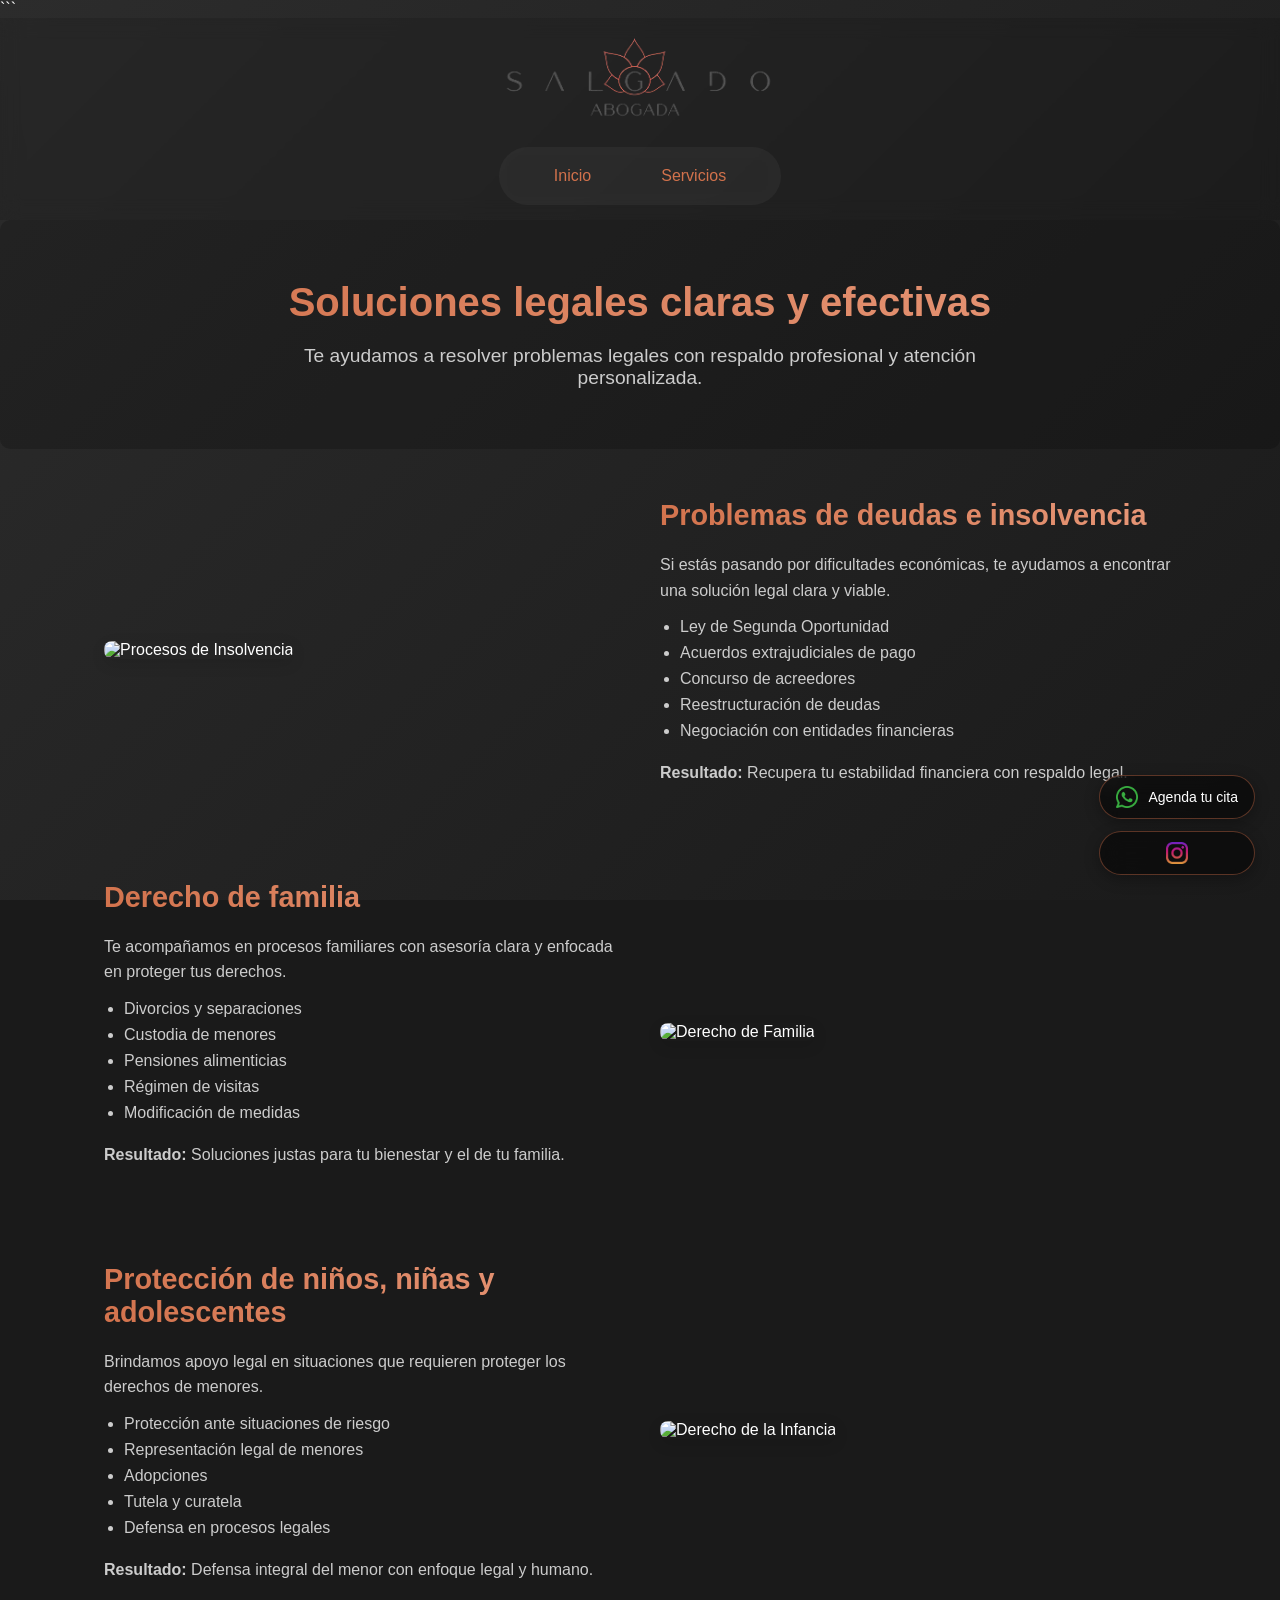
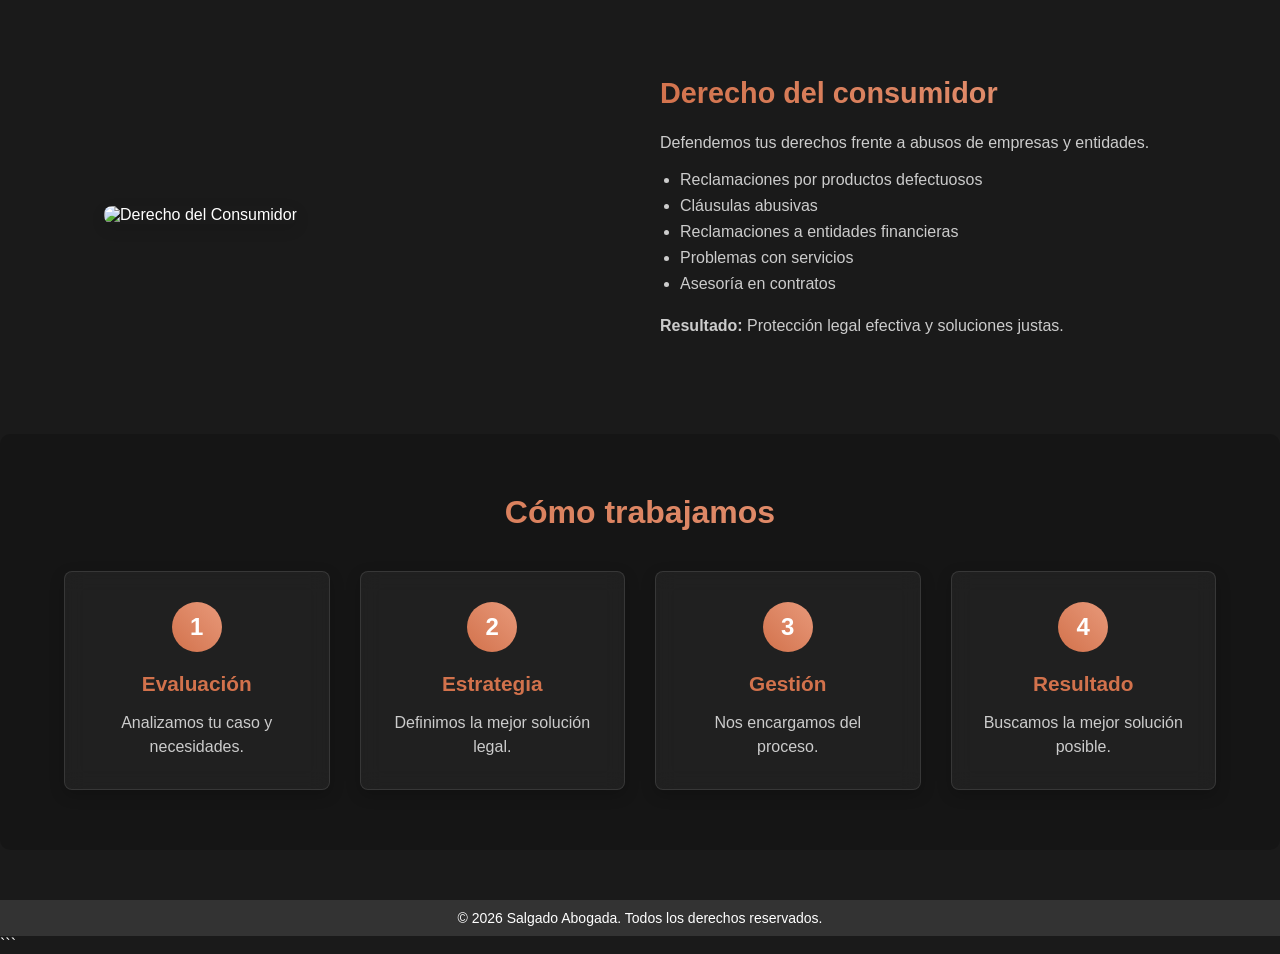
==== pages/servicios.html @ f961b540 "primer commit web abogada" ====
<!DOCTYPE html>

<html lang="es">
<head>
    <meta charset="UTF-8">
    <meta name="viewport" content="width=device-width, initial-scale=1.0">
    <title>Servicios - Salgado Abogada</title>

    <!-- SOLUCIÓN 2: Precargar CSS para evitar parpadeos -->
    <link rel="preload" href="../assets/css/style.css" as="style" />
    <link rel="stylesheet" href="../assets/css/style.css" />
    <link rel="icon" href="../assets/img/icon2.webp" type="image/webp">

    <!-- Script de respaldo para la carga suave si el JS principal tarda -->
    <script>
        window.addEventListener('load', function() { document.body.classList.add('loaded'); });
        setTimeout(function() { document.body.classList.add('loaded'); }, 1000); // Forzar a los 1s por si acaso
    </script>
</head>
<body>

```
<script src="../assets/js/script.js" defer></script>

<div class="bg-decoration">
    <div class="decoration-circle"></div>
    <div class="decoration-circle"></div>
    <div class="decoration-circle"></div>
</div>

<!-- HEADER -->
<header>
    <div class="logo">
        <picture>
            <source srcset="../assets/img/logo2.webp" type="image/webp">
            <img src="../assets/img/logo2.webp" alt="Logo Salgado Abogada" width="160" height="80">
        </picture>
    </div>
    <nav class="navegacion">
        <ul>
            <li><a href="../index.html">Inicio</a></li>
            <li><a href="servicios.html">Servicios</a></li>
        </ul>
    </nav>
</header>

<!-- HERO (más limpio) -->
<section class="servicios-hero">
    <div class="servicios-hero-content">
        <h1>Soluciones legales claras y efectivas</h1>
        <p>
            Te ayudamos a resolver problemas legales con respaldo profesional y atención personalizada.
        </p>
    </div>
</section>

<!-- SERVICIOS -->
<section class="servicios-container">

    <!-- INSOLVENCIA -->
    <div class="servicio-item">
        <div class="servicio-imagen">
            <img src="../assets/img/insolvencia.webp" alt="Procesos de Insolvencia" width="400" height="300">
        </div>
        <div class="servicio-info">
            <h2 style="color: #D2724C;">Problemas de deudas e insolvencia</h2>

            <p>
                Si estás pasando por dificultades económicas, te ayudamos a encontrar una solución legal clara y viable.
            </p>

            <ul>
                <li>Ley de Segunda Oportunidad</li>
                <li>Acuerdos extrajudiciales de pago</li>
                <li>Concurso de acreedores</li>
                <li>Reestructuración de deudas</li>
                <li>Negociación con entidades financieras</li>
            </ul>

            <p><strong>Resultado:</strong> Recupera tu estabilidad financiera con respaldo legal.</p>
        </div>
    </div>
    
    <!-- FAMILIA -->
    <div class="servicio-item reverse">
        <div class="servicio-imagen">
            <img src="../assets/img/derecho-familia.webp" alt="Derecho de Familia" width="400" height="300">
        </div>
        <div class="servicio-info">
            <h2>Derecho de familia</h2>

            <p>
                Te acompañamos en procesos familiares con asesoría clara y enfocada en proteger tus derechos.
            </p>

            <ul>
                <li>Divorcios y separaciones</li>
                <li>Custodia de menores</li>
                <li>Pensiones alimenticias</li>
                <li>Régimen de visitas</li>
                <li>Modificación de medidas</li>
            </ul>

            <p><strong>Resultado:</strong> Soluciones justas para tu bienestar y el de tu familia.</p>
        </div>
    </div>

    <!-- INFANCIA -->
    <div class="servicio-item reverse">
        <div class="servicio-imagen">
            <img src="../assets/img/derecho-infancia.webp" alt="Derecho de la Infancia" width="400" height="300">
        </div>
        <div class="servicio-info">
            <h2>Protección de niños, niñas y adolescentes</h2>

            <p>
                Brindamos apoyo legal en situaciones que requieren proteger los derechos de menores.
            </p>

            <ul>
                <li>Protección ante situaciones de riesgo</li>
                <li>Representación legal de menores</li>
                <li>Adopciones</li>
                <li>Tutela y curatela</li>
                <li>Defensa en procesos legales</li>
            </ul>

            <p><strong>Resultado:</strong> Defensa integral del menor con enfoque legal y humano.</p>
        </div>
    </div>

    <!-- CONSUMIDOR -->
    <div class="servicio-item">
        <div class="servicio-imagen">
            <img src="../assets/img/derecho-consumo.webp" alt="Derecho del Consumidor" width="400" height="300">
        </div>
        <div class="servicio-info">
            <h2>Derecho del consumidor</h2>

            <p>
                Defendemos tus derechos frente a abusos de empresas y entidades.
            </p>

            <ul>
                <li>Reclamaciones por productos defectuosos</li>
                <li>Cláusulas abusivas</li>
                <li>Reclamaciones a entidades financieras</li>
                <li>Problemas con servicios</li>
                <li>Asesoría en contratos</li>
            </ul>

            <p><strong>Resultado:</strong> Protección legal efectiva y soluciones justas.</p>
        </div>
    </div>
</section>

<!-- METODOLOGÍA (más clara y limpia) -->
<section class="metodologia">
    <div class="metodologia-content">
        <h2>Cómo trabajamos</h2>

        <div class="metodologia-pasos">
            <div class="paso">
                <div class="paso-numero">1</div>
                <h3>Evaluación</h3>
                <p>Analizamos tu caso y necesidades.</p>
            </div>
            <div class="paso">
                <div class="paso-numero">2</div>
                <h3>Estrategia</h3>
                <p>Definimos la mejor solución legal.</p>
            </div>
            <div class="paso">
                <div class="paso-numero">3</div>
                <h3>Gestión</h3>
                <p>Nos encargamos del proceso.</p>
            </div>
            <div class="paso">
                <div class="paso-numero">4</div>
                <h3>Resultado</h3>
                <p>Buscamos la mejor solución posible.</p>
            </div>
        </div>
    </div>
</section>

<!-- FOOTER -->
<footer>
    <div class="footer-bottom">
        <p>&copy; 2026 Salgado Abogada. Todos los derechos reservados.</p>
    </div>
</footer>

<!-- BOTONES -->
<div class="contenedor-botones-flotantes">

    <a href="https://api.whatsapp.com/send/?phone=573043578796&text=Hola%2C%20me%20gustar%C3%ADa%20agendar%20una%20asesor%C3%ADa." target="_blank" class="boton-flotante whatsapp">
        <img src="../assets/img/whatsapp.webp" alt="WhatsApp">
        <span class="texto-whatsapp">Agenda tu cita</span>
    </a>

    <a href="https://www.instagram.com/abogada_salgado" target="_blank" class="boton-flotante instagram">
        <img src="../assets/img/instagram.webp" alt="Instagram">
    </a>
</div>
```

</body>
</html>
---- assets/css/style.css ----
/**
 * =============================================================================
 * SalgadoAbogada Website - Main Stylesheet
 * =============================================================================
 * 
 * @file      style.css
 * @project   SalgadoAbogada Legal Website
 * @version   1.0
 * @author    [Author Name]
 * @created   [Date]
 * @modified  [Date]
 * 
 * DESCRIPTION:
 * Main stylesheet for SalgadoAbogada law firm website. Includes styles for
 * homepage, services page, and contact page with modern glassmorphism design,
 * animated counters, and responsive layouts.
 *
 * COLOR PALETTE:
 * Primary: #D2724C (Orange/Copper)
 * Secondary: #E8997A (Light Orange) 
 * Background: Linear gradient from #2c2c2c to #1a1a1a
 * Text: #ffffff (White), #cccccc (Light Gray)
 *
 * STRUCTURE:
 * 1. Base Styles & Reset
 * 2. Layout Components (Header, Footer)
 * 3. Homepage Styles
 * 4. Services Page Styles  
 * 5. Contact Page Styles
 * 6. Utilities & Animations
 * 7. Media Queries
 *
 * BROWSER SUPPORT: Modern browsers (Chrome 80+, Firefox 75+, Safari 13+)
 * =============================================================================
 */


/* =============================================================================
    1. BASE STYLES & RESET
============================================================================= */

/**
 * Global Reset
 * Removes default browser styles for consistent cross-browser rendering
 */
* {
    margin: 0;
    padding: 0;
    box-sizing: border-box;
}

/**
 * Body Base Styles
 * Sets up the main background gradient, typography, and prevents horizontal scroll
 */
html, body {
    background-color: #1a1a1a !important; /* SOLUCIÓN 1: Fondo oscuro obligatorio desde el inicio */
}

body {
    font-family: 'Arial', sans-serif;
    background: linear-gradient(135deg, #2c2c2c 0%, #1a1a1a 100%);
    background-attachment: fixed;
    color: #ffffff;
    overflow-x: hidden;
    min-height: 100vh;
    /* SOLUCIÓN 4: Transición suave */
    opacity: 0;
    transition: opacity 0.4s ease-in-out;
}

body.loaded {
    opacity: 1;
}


/* =============================================================================
    2. LAYOUT COMPONENTS
   ============================================================================= */

/**
 * Header Component
 * Fixed positioning with glassmorphism effect for modern appearance
 */
header {
    position: relative;
    z-index: 1000;
    background: rgba(0, 0, 0, 0.1);
    backdrop-filter: blur(10px);
    padding: 15px 0;
}

/**
 * Logo Container
 * Centered logo with enhanced brightness for dark theme visibility
 */
.logo {
    display: flex;
    justify-content: center;
    align-items: center;
    margin-bottom: 10px;
}

.logo img {
    width: auto;
    height: 100px;
    filter: brightness(1.2);
    mix-blend-mode: multiply;
}

/**
 * Navigation Component
 * Pill-shaped navigation with glassmorphism background and hover effects
 */
.navegacion ul {
    display: flex;
    justify-content: center;
    list-style: none;
    background: rgba(255, 255, 255, 0.05);
    backdrop-filter: blur(10px);
    border-radius: 50px;
    margin: 0 auto;
    width: fit-content;
    padding: 10px 20px;
}

.navegacion li {
    margin: 0 15px;
}

.navegacion a {
    color: #D2724C;
    text-decoration: none;
    padding: 10px 20px;
    display: block;
    border-radius: 25px;
    transition: all 0.3s ease;
    font-weight: 500;
}

.navegacion a:hover {
    background: rgba(210, 114, 76, 0.2);
    transform: translateY(-2px);
}

/**
 * Footer Component
 * Simple dark footer with consistent styling across all pages
 */
footer {
    background-color: #333;
    color: #fff;
    padding: 10px 20px;
    text-align: center;
    font-size: 14px;
}


/* =============================================================================
    3. HOMEPAGE STYLES
============================================================================= */

/**
 * Hero Section
 * Main landing area with background gradients and fade-in animation
 */
.hero-section {
    position: relative;
    min-height: 80vh;
    display: flex;
    align-items: center;
    justify-content: center;
    padding: 80px 50px;
    background:
    radial-gradient(circle at 20% 80%, rgba(210, 114, 76, 0.1) 0%, transparent 50%),
    radial-gradient(circle at 80% 20%, rgba(232, 153, 122, 0.1) 0%, transparent 50%);
}

.hero-content {
    position: relative;
    display: flex;
    align-items: center;
    max-width: 1200px;
    width: 100%;
    gap: 60px;
    animation: fadeIn 1.2s ease-in;
}

/**
 * Lawyer Image Container
 * Features decorative gradient background and hover effects
 */
.imagen-abogada {
    flex: 1;
    position: relative;
}

/* Decorative background element */
.imagen-abogada::before {
    content: '';
    position: absolute;
    top: -20px;
    left: -20px;
    right: 20px;
    bottom: 20px;
    background: linear-gradient(45deg, #D2724C, #E8997A);
    border-radius: 20px;
    opacity: 0.3;
    z-index: -1;
}

.imagen-abogada img {
    position: relative;
    width: 100%;
    height: auto;
    border-radius: 20px;
    box-shadow: 0 20px 40px rgba(0, 0, 0, 0.3);
    transition: transform 0.3s ease;
}

.imagen-abogada:hover img {
    transform: translateY(-5px);
}

/**
 * Lawyer Information Section
 * Contains main heading, specialties, and experience description
 */
.info-abogada {
    flex: 1;
    padding: 20px;
}

.info-abogada h1 {
    font-size: 3.5em;
    margin-bottom: 20px;
    background: linear-gradient(45deg, #D2724C, #E8997A);
    -webkit-background-clip: text;
    -webkit-text-fill-color: transparent;
    background-clip: text;
    line-height: 1.2;
}

.info-abogada p {
    font-size: 1.2em;
    line-height: 1.6;
    margin-bottom: 15px;
    color: #cccccc;
}

/**
 * Highlighted Text
 * Gradient text effect for legal specialties
 */
.highlight-text {
    display: inline-block;
    background: linear-gradient(45deg, #D2724C, #E8997A);
    -webkit-background-clip: text;
    -webkit-text-fill-color: transparent;
    background-clip: text;
    font-weight: bold;
}

/**
 * Featured Insolvency Section
 * Highlighted section for primary service offering with glassmorphism design
 */
.destacado-insolvencia {
    background-color: rgba(0, 0, 0, 0.2);
    padding: 60px 5%;
    margin: 50px 0;
    border-radius: 10px;
    border: 1px solid rgba(210, 114, 76, 0.3);
    box-shadow: 0 10px 30px rgba(0, 0, 0, 0.2);
}

.destacado-content {
    max-width: 1200px;
    margin: 0 auto;
    text-align: center;
}

.destacado-insolvencia h2 {
    font-size: 2.2rem;
    margin-bottom: 20px;
    color: #D2724C;
    text-shadow: 0 2px 4px rgba(0, 0, 0, 0.1);
}

.destacado-insolvencia > .destacado-content > p {
    font-size: 1.2rem;
    max-width: 800px;
    margin: 0 auto 30px;
    color: #cccccc;
}

/**
 * Service Items Grid
 * Three-column layout for insolvency services
 */
.destacado-items {
    display: flex;
    justify-content: space-between;
    flex-wrap: wrap;
    gap: 30px;
    margin-bottom: 40px;
}

.destacado-item {
    flex: 1;
    min-width: 250px;
    background-color: rgba(210, 114, 76, 0.1);
    backdrop-filter: blur(10px);
    padding: 25px;
    border-radius: 8px;
    box-shadow: 0 5px 15px rgba(0, 0, 0, 0.1);
    text-align: left;
    border: 1px solid rgba(210, 114, 76, 0.2);
    transition: all 0.3s ease;
}

.destacado-item:hover {
    transform: translateY(-5px);
    box-shadow: 0 8px 20px rgba(0, 0, 0, 0.15);
    background-color: rgba(210, 114, 76, 0.15);
}

.destacado-item h3 {
    font-size: 1.4rem;
    margin-bottom: 15px;
    color: #ffffff;
    background: linear-gradient(45deg, #D2724C, #E8997A);
    -webkit-background-clip: text;
    -webkit-text-fill-color: transparent;
    background-clip: text;
}

.destacado-item p {
    color: #cccccc;
    line-height: 1.5;
}

/**
 * Statistics Counter Section
 * Glassmorphism container with animated counters for business metrics
 */
.seccion-contadores {
    display: flex;
    justify-content: space-around;
    align-items: center;
    background: rgba(255, 255, 255, 0.05);
    backdrop-filter: blur(20px);
    border: 1px solid rgba(255, 255, 255, 0.1);
    border-radius: 20px;
    padding: 40px 20px;
    margin: 60px auto;
    max-width: 1000px;
    box-shadow: 0 20px 40px rgba(0, 0, 0, 0.2);
    position: relative;
}

/* Decorative gradient overlay */
.seccion-contadores::before {
    content: '';
    position: absolute;
    top: 0;
    left: 0;
    right: 0;
    bottom: 0;
    background: linear-gradient(45deg, rgba(210, 114, 76, 0.1), rgba(232, 153, 122, 0.1));
    border-radius: 20px;
    z-index: -1;
}

/**
 * Individual Counter Items
 * Animated statistics with gradient text and hover effects
 */
.item-contador {
    text-align: center;
    padding: 20px;
    border-radius: 15px;
    transition: transform 0.3s ease;
}

.item-contador:hover {
    transform: translateY(-5px);
    background: rgba(255, 255, 255, 0.05);
}

.item-contador h2 {
    font-size: 3em;
    margin-bottom: 10px;
    background: linear-gradient(45deg, #D2724C, #E8997A);
    -webkit-background-clip: text;
    -webkit-text-fill-color: transparent;
    background-clip: text;
    font-weight: bold;
}

.item-contador p {
    font-size: 1.1em;
    color: #cccccc;
    font-weight: 500;
}


/* =============================================================================
    4. SERVICES PAGE STYLES
   ============================================================================= */

/**
 * Services Hero Section
 * Introduction banner for services page with gradient text
 */
.servicios-hero {
    background: rgba(0, 0, 0, 0.2);
    padding: 60px 5%;
    text-align: center;
    margin-bottom: 50px;
    border-radius: 10px;
}

.servicios-hero h1 {
    font-size: 2.5rem;
    margin-bottom: 20px;
    color: #ffffff;
    background: linear-gradient(45deg, #D2724C, #E8997A);
    -webkit-background-clip: text;
    -webkit-text-fill-color: transparent;
    background-clip: text;
}

.servicios-hero p {
    font-size: 1.2rem;
    max-width: 800px;
    margin: 0 auto;
    color: #cccccc;
}

/**
 * Services Container
 * Main content area with alternating layout services
 */
.servicios-container {
    max-width: 1200px;
    margin: 0 auto;
    padding: 0 5%;
}

/**
 * Service Item Layout
 * Flexible two-column layout with image and text content
 */
.servicio-item {
    display: flex;
    margin-bottom: 80px;
    align-items: center;
    gap: 40px;
}

/* Reversed layout for alternating design */
.servicio-item.reverse {
    flex-direction: row-reverse;
}

.servicio-imagen {
    flex: 1;
}

.servicio-imagen img {
    width: 100%;
    height: auto;
    border-radius: 8px;
    box-shadow: 0 5px 15px rgba(0, 0, 0, 0.1);
}

/**
 * Service Information Content
 * Text content with gradient headings and structured lists
 */
.servicio-info {
    flex: 1;
}

.servicio-info h2 {
    font-size: 1.8rem;
    margin-bottom: 20px;
    color: #ffffff;
    background: linear-gradient(45deg, #D2724C, #E8997A);
    -webkit-background-clip: text;
    -webkit-text-fill-color: transparent;
    background-clip: text;
}

.servicio-info p {
    margin-bottom: 15px;
    line-height: 1.6;
    color: #cccccc;
}

.servicio-info ul {
    margin-bottom: 20px;
    padding-left: 20px;
}

.servicio-info li {
    margin-bottom: 8px;
    color: #cccccc;
}

/**
 * Methodology Section
 * Four-step process visualization with glassmorphism cards
 */
.metodologia {
    background-color: rgba(0, 0, 0, 0.2);
    padding: 60px 5%;
    margin: 50px 0;
    border-radius: 10px;
}

.metodologia-content {
    max-width: 1200px;
    margin: 0 auto;
}

.metodologia h2 {
    text-align: center;
    font-size: 2rem;
    margin-bottom: 40px;
    color: #ffffff;
    background: linear-gradient(45deg, #D2724C, #E8997A);
    -webkit-background-clip: text;
    -webkit-text-fill-color: transparent;
    background-clip: text;
}

/**
 * Methodology Steps Grid
 * Four-column responsive grid for process steps
 */
.metodologia-pasos {
    display: flex;
    justify-content: space-between;
    flex-wrap: wrap;
    gap: 30px;
}

/**
 * Individual Step Cards
 * Glassmorphism design with numbered circles and descriptive content
 */
.paso {
    flex: 1;
    min-width: 200px;
    background-color: rgba(255, 255, 255, 0.05);
    backdrop-filter: blur(10px);
    padding: 30px;
    border-radius: 8px;
    box-shadow: 0 5px 15px rgba(0, 0, 0, 0.2);
    text-align: center;
    border: 1px solid rgba(255, 255, 255, 0.1);
}

.paso-numero {
    width: 50px;
    height: 50px;
    background: linear-gradient(45deg, #D2724C, #E8997A);
    color: white;
    border-radius: 50%;
    display: flex;
    align-items: center;
    justify-content: center;
    font-size: 1.5rem;
    font-weight: bold;
    margin: 0 auto 20px;
}

.paso h3 {
    font-size: 1.3rem;
    margin-bottom: 15px;
    color: #D2724C;
}

.paso p {
    color: #cccccc;
    line-height: 1.5;
}

/**
 * Call-to-Action Section (Services)
 * Gradient background with prominent action button
 */
.cta-servicios {
    background: rgba(0, 0, 0, 0.3);
    backdrop-filter: blur(10px);
    border: 1px solid rgba(210, 114, 76, 0.3);
    color: #ffffff;
    padding: 60px 5%;
    text-align: center;
    margin: 50px 0;
    border-radius: 10px;
}

.cta-content {
    max-width: 800px;
    margin: 0 auto;
}

.cta-servicios h2 {
    font-size: 2rem;
    margin-bottom: 20px;
}

.cta-servicios p {
    font-size: 1.2rem;
    margin-bottom: 30px;
}

/**
 * CTA Button Component
 * White button with brand color text and hover effects
 */
.cta-button {
    display: inline-block;
    background-color: #ffffff;
    color: #D2724C;
    padding: 12px 30px;
    border-radius: 30px;
    font-weight: bold;
    text-decoration: none;
    transition: all 0.3s ease;
}

.cta-button:hover {
    background-color: #f8f8f8;
    transform: translateY(-3px);
    box-shadow: 0 5px 15px rgba(0, 0, 0, 0.1);
}


/* =============================================================================
    5. CONTACT PAGE STYLES
   ============================================================================= */

/**
 * Contact Container
 * Full-screen background image with overlay and centered content
 */
.contact-container {
    position: relative;
    background-image: url('../img/contacto.webp');
    background-size: cover;
    background-position: center;
    min-height: 100vh;
    display: flex;
    justify-content: center;
    align-items: center;
    color: white;
    text-align: center;
    padding: 2rem;
    overflow: hidden;
}

/**
 * Dark Overlay
 * Semi-transparent overlay for better text readability
 */
.contact-container .overlay {
    position: absolute;
    top: 0; 
    left: 0; 
    right: 0; 
    bottom: 0;
    background-color: rgba(0, 0, 0, 0.7);
    z-index: 0;
}

/**
 * Contact Content
 * Centered content area with contact methods and social links
 */
.contact-content {
    position: relative;
    z-index: 1;
    max-width: 600px;
    width: 100%;
    padding: 2rem;
    border-radius: 10px;
    animation: fadeIn 1.2s ease-in;
}

.contact-content h1 {
    font-size: 2.5rem;
    margin-bottom: 0.5rem;
    font-family: serif;
}

.sub {
    font-size: 1.2rem;
    margin-bottom: 2rem;
    letter-spacing: 2px;
    font-weight: 300;
}

/**
 * Primary Contact Button (WhatsApp)
 * Highlighted button for main contact method
 */
.contact-buttons .btn {
    display: block;
    margin: 1rem auto;
    padding: 0.8rem 1.5rem;
    border: 1px solid white;
    text-decoration: none;
    color: white;
    border-radius: 5px;
    transition: background 0.3s;
    font-weight: bold;
}

.contact-buttons .btn:hover {
    background-color: rgba(255, 255, 255, 0.2);
    border-color: #fff;
}

/**
 * Secondary Contact Options
 * Social media and location links with icons
 */
.icon-row {
    display: flex;
    justify-content: space-around;
    margin-top: 2rem;
    gap: 1rem;
    flex-wrap: wrap;
}

.icon-row a {
    display: flex;
    flex-direction: column;
    align-items: center;
    text-align: center;
    color: white;
    text-decoration: none;
    font-size: 14px;
    transition: transform 0.3s ease;
}

.icon-row img {
    width: 40px;
    height: 40px;
    margin-bottom: 5px;
    transition: transform 0.3s ease;
}

.icon-row img:hover {
    transform: scale(1.1);
    filter: brightness(1.3);
}


/* =============================================================================
    6. UTILITIES & ANIMATIONS
   ============================================================================= */

/**
 * Background Decorative Elements
 * Floating animated circles for visual enhancement
 */
.bg-decoration {
    position: fixed;
    top: 0;
    left: 0;
    width: 100%;
    height: 100%;
    pointer-events: none;
    z-index: -1;
    opacity: 0.1;
}

.decoration-circle {
    position: absolute;
    border-radius: 50%;
    background: linear-gradient(45deg, #D2724C, #E8997A);
    animation: float 6s ease-in-out infinite;
}

/* Positioned circles with different sizes and delays */
.decoration-circle:nth-child(1) {
    width: 200px;
    height: 200px;
    top: 10%;
    right: 10%;
    animation-delay: 0s;
}

.decoration-circle:nth-child(2) {
    width: 150px;
    height: 150px;
    bottom: 20%;
    left: 5%;
    animation-delay: 2s;
}

.decoration-circle:nth-child(3) {
    width: 100px;
    height: 100px;
    top: 50%;
    right: 30%;
    animation-delay: 4s;
}

/**
 * Keyframe Animations
 */

/* Fade-in animation for page load */
@keyframes fadeIn {
    from {
        opacity: 0;
        transform: translateY(20px);
    }
    to {
        opacity: 1;
        transform: translateY(0);
    }
}

/* Floating animation for decorative elements */
@keyframes float {
    0%, 100% { 
        transform: translateY(0px) rotate(0deg); 
    }
    50% { 
        transform: translateY(-20px) rotate(180deg); 
    }
}

/**
 * Counter Animation Utility
 * Smooth transitions for animated counters
 */
.counter {
    transition: transform 0.3s ease, color 0.3s ease;
}

/**
 * Botones Flotantes - Diseño Minimalista y Profesional
 * Combina glassmorphism con los tonos cobre de la marca
 */
.contenedor-botones-flotantes {
    position: fixed;
    bottom: 25px;
    right: 25px;
    display: flex;
    flex-direction: column;
    gap: 12px;
    z-index: 2000;
}

.boton-flotante {
    display: flex;
    align-items: center;
    justify-content: center;
    gap: 10px;
    background: rgba(0, 0, 0, 0.5);
    backdrop-filter: blur(10px);
    border: 1px solid rgba(210, 114, 76, 0.4);
    padding: 10px 16px;
    border-radius: 50px;
    text-decoration: none;
    transition: all 0.3s ease;
    box-shadow: 0 4px 15px rgba(0, 0, 0, 0.3);
}

.boton-flotante img {
    width: 22px;
    height: 22px;
    display: block;
}

.boton-flotante .texto-whatsapp {
    color: #ffffff;
    font-size: 14px;
    font-weight: 500;
    white-space: nowrap;
}

.boton-flotante:hover {
    background: rgba(210, 114, 76, 0.2);
    border-color: #D2724C;
    transform: translateY(-3px);
    box-shadow: 0 6px 20px rgba(210, 114, 76, 0.3);
}

/* Ajustes para móvil */
@media (max-width: 480px) {
    .contenedor-botones-flotantes {
        bottom: 20px;
        right: 20px;
        gap: 10px;
    }

    .boton-flotante {
        padding: 10px;
    }

    .boton-flotante .texto-whatsapp {
        display: none; /* Simplificar en móvil */
    }
}
/* =============================================================================
7. MEDIA QUERIES - RESPONSIVE DESIGN MEJORADO
============================================================================= */

/* Móviles pequeños (hasta 360px) */
@media (max-width: 360px) {
    .header-container {
        padding: 0 10px;
    }
    
    .logo img {
        height: 60px;
    }
    
    .navegacion ul {
        flex-direction: column;
        align-items: center;
        border-radius: 15px;
        padding: 5px 10px;
    }
    
    .navegacion li {
        margin: 3px 0;
        width: 100%;
        text-align: center;
    }
    
    .navegacion a {
        padding: 6px 12px;
        font-size: 13px;
    }
    
    .hero-section {
        padding: 30px 15px;
        min-height: 70vh;
    }
    
    .info-abogada h1 {
        font-size: 1.8em;
    }
    
    .info-abogada p {
        font-size: 1em;
    }
    
    .destacado-item {
        padding: 15px;
    }
    
    .destacado-item h3 {
        font-size: 1.1rem;
    }
    
    .item-contador h2 {
        font-size: 2em;
    }
    
    .seccion-contadores {
        padding: 20px 10px;
        margin: 30px auto;
    }
}

/* Móviles (361px a 480px) */
@media (min-width: 361px) and (max-width: 480px) {
    .header-container {
        padding: 0 15px;
    }
    
    .logo img {
        height: 70px;
    }
    
    .navegacion ul {
        padding: 8px 12px;
    }
    
    .navegacion a {
        padding: 8px 14px;
        font-size: 13px;
    }
    
    .hero-section {
        padding: 35px 15px;
    }
    
    .info-abogada h1 {
        font-size: 2em;
    }
    
    .info-abogada p {
        font-size: 1.05em;
    }
    
    .destacado-item {
        padding: 18px;
    }
    
    .item-contador h2 {
        font-size: 2.2em;
    }
}

/* Móviles grandes y tablets pequeñas (481px a 768px) */
@media (min-width: 481px) and (max-width: 768px) {
    .header-container {
        flex-direction: row;
        justify-content: space-between;
    }
    
    .logo {
        margin-bottom: 0;
    }
    
    .navegacion {
        width: auto;
    }
    
    .hero-content {
        flex-direction: row;
        text-align: left;
        gap: 30px;
    }
    
    .info-abogada {
        text-align: left;
        padding: 0 15px;
    }
    
    .destacado-items {
        flex-direction: row;
        flex-wrap: wrap;
    }
    
    .destacado-item {
        flex: 1 0 calc(50% - 20px);
        min-width: 200px;
    }
    
    .seccion-contadores {
        flex-direction: row;
        flex-wrap: wrap;
        justify-content: space-around;
    }
    
    .item-contador {
        width: calc(50% - 20px);
        margin-bottom: 20px;
    }
}

/* Tablets (769px a 1024px) */
@media (min-width: 769px) and (max-width: 1024px) {
    .header-container {
        padding: 0 30px;
    }
    
    .hero-section {
        padding: 60px 30px;
    }
    
    .info-abogada h1 {
        font-size: 2.8em;
    }
    
    .destacado-item {
        flex: 1 0 calc(33.333% - 20px);
    }
    
    .item-contador {
        width: calc(25% - 20px);
        margin-bottom: 0;
    }
    
    .item-contador h2 {
        font-size: 2.8em;
    }
}

/* Laptops (1025px a 1366px) */
@media (min-width: 1025px) and (max-width: 1366px) {
    .header-container {
        padding: 0 40px;
    }
    
    .hero-section {
        padding: 70px 40px;
    }
    
    .info-abogada h1 {
        font-size: 3.2em;
    }
    
    .imagen-abogada::before {
        top: -20px;
        left: -20px;
        right: 20px;
        bottom: 20px;
    }
}

/* Desktops (1367px a 1600px) */
@media (min-width: 1367px) and (max-width: 1600px) {
    .header-container {
        padding: 0 50px;
    }
    
    .hero-section {
        padding: 80px 50px;
    }
    
    .info-abogada h1 {
        font-size: 3.5em;
    }
}

/* Monitores grandes (más de 1600px) */
@media (min-width: 1601px) {
    .header-container {
        padding: 0 60px;
    }
    
    .hero-section {
        padding: 100px 60px;
    }
    
    .info-abogada h1 {
        font-size: 4em;
    }
}

/* Modo landscape en móviles */
@media (max-height: 500px) and (orientation: landscape) {
    .hero-section {
        min-height: 100vh;
        padding: 40px 20px;
    }
    
    .hero-content {
        flex-direction: row;
        gap: 30px;
    }
    
    .imagen-abogada {
        max-width: 250px;
    }
}

/* Efectos táctiles para dispositivos sin hover */
@media (hover: none) {
    .destacado-item:active,
    .item-contador:active,
    .navegacion a:active {
        transform: scale(0.98);
    }
}

/* Prevención de zoom en inputs en iOS */
@media screen and (max-width: 768px) {
    input, select, textarea {
        font-size: 16px !important;
    }
}

/* Impresión */
@media print {
    * {
        background: transparent !important;
        color: black !important;
        box-shadow: none !important;
        text-shadow: none !important;
    }
    
    .navegacion, .destacado-item:hover, .item-contador:hover {
        transform: none !important;
    }
    
    .imagen-abogada::before {
        display: none;
    }
}
---- assets/css/style.css ----
/**
 * =============================================================================
 * SalgadoAbogada Website - Main Stylesheet
 * =============================================================================
 * 
 * @file      style.css
 * @project   SalgadoAbogada Legal Website
 * @version   1.0
 * @author    [Author Name]
 * @created   [Date]
 * @modified  [Date]
 * 
 * DESCRIPTION:
 * Main stylesheet for SalgadoAbogada law firm website. Includes styles for
 * homepage, services page, and contact page with modern glassmorphism design,
 * animated counters, and responsive layouts.
 *
 * COLOR PALETTE:
 * Primary: #D2724C (Orange/Copper)
 * Secondary: #E8997A (Light Orange) 
 * Background: Linear gradient from #2c2c2c to #1a1a1a
 * Text: #ffffff (White), #cccccc (Light Gray)
 *
 * STRUCTURE:
 * 1. Base Styles & Reset
 * 2. Layout Components (Header, Footer)
 * 3. Homepage Styles
 * 4. Services Page Styles  
 * 5. Contact Page Styles
 * 6. Utilities & Animations
 * 7. Media Queries
 *
 * BROWSER SUPPORT: Modern browsers (Chrome 80+, Firefox 75+, Safari 13+)
 * =============================================================================
 */


/* =============================================================================
    1. BASE STYLES & RESET
============================================================================= */

/**
 * Global Reset
 * Removes default browser styles for consistent cross-browser rendering
 */
* {
    margin: 0;
    padding: 0;
    box-sizing: border-box;
}

/**
 * Body Base Styles
 * Sets up the main background gradient, typography, and prevents horizontal scroll
 */
html, body {
    background-color: #1a1a1a !important; /* SOLUCIÓN 1: Fondo oscuro obligatorio desde el inicio */
}

body {
    font-family: 'Arial', sans-serif;
    background: linear-gradient(135deg, #2c2c2c 0%, #1a1a1a 100%);
    background-attachment: fixed;
    color: #ffffff;
    overflow-x: hidden;
    min-height: 100vh;
    /* SOLUCIÓN 4: Transición suave */
    opacity: 0;
    transition: opacity 0.4s ease-in-out;
}

body.loaded {
    opacity: 1;
}


/* =============================================================================
    2. LAYOUT COMPONENTS
   ============================================================================= */

/**
 * Header Component
 * Fixed positioning with glassmorphism effect for modern appearance
 */
header {
    position: relative;
    z-index: 1000;
    background: rgba(0, 0, 0, 0.1);
    backdrop-filter: blur(10px);
    padding: 15px 0;
}

/**
 * Logo Container
 * Centered logo with enhanced brightness for dark theme visibility
 */
.logo {
    display: flex;
    justify-content: center;
    align-items: center;
    margin-bottom: 10px;
}

.logo img {
    width: auto;
    height: 100px;
    filter: brightness(1.2);
    mix-blend-mode: multiply;
}

/**
 * Navigation Component
 * Pill-shaped navigation with glassmorphism background and hover effects
 */
.navegacion ul {
    display: flex;
    justify-content: center;
    list-style: none;
    background: rgba(255, 255, 255, 0.05);
    backdrop-filter: blur(10px);
    border-radius: 50px;
    margin: 0 auto;
    width: fit-content;
    padding: 10px 20px;
}

.navegacion li {
    margin: 0 15px;
}

.navegacion a {
    color: #D2724C;
    text-decoration: none;
    padding: 10px 20px;
    display: block;
    border-radius: 25px;
    transition: all 0.3s ease;
    font-weight: 500;
}

.navegacion a:hover {
    background: rgba(210, 114, 76, 0.2);
    transform: translateY(-2px);
}

/**
 * Footer Component
 * Simple dark footer with consistent styling across all pages
 */
footer {
    background-color: #333;
    color: #fff;
    padding: 10px 20px;
    text-align: center;
    font-size: 14px;
}


/* =============================================================================
    3. HOMEPAGE STYLES
============================================================================= */

/**
 * Hero Section
 * Main landing area with background gradients and fade-in animation
 */
.hero-section {
    position: relative;
    min-height: 80vh;
    display: flex;
    align-items: center;
    justify-content: center;
    padding: 80px 50px;
    background:
    radial-gradient(circle at 20% 80%, rgba(210, 114, 76, 0.1) 0%, transparent 50%),
    radial-gradient(circle at 80% 20%, rgba(232, 153, 122, 0.1) 0%, transparent 50%);
}

.hero-content {
    position: relative;
    display: flex;
    align-items: center;
    max-width: 1200px;
    width: 100%;
    gap: 60px;
    animation: fadeIn 1.2s ease-in;
}

/**
 * Lawyer Image Container
 * Features decorative gradient background and hover effects
 */
.imagen-abogada {
    flex: 1;
    position: relative;
}

/* Decorative background element */
.imagen-abogada::before {
    content: '';
    position: absolute;
    top: -20px;
    left: -20px;
    right: 20px;
    bottom: 20px;
    background: linear-gradient(45deg, #D2724C, #E8997A);
    border-radius: 20px;
    opacity: 0.3;
    z-index: -1;
}

.imagen-abogada img {
    position: relative;
    width: 100%;
    height: auto;
    border-radius: 20px;
    box-shadow: 0 20px 40px rgba(0, 0, 0, 0.3);
    transition: transform 0.3s ease;
}

.imagen-abogada:hover img {
    transform: translateY(-5px);
}

/**
 * Lawyer Information Section
 * Contains main heading, specialties, and experience description
 */
.info-abogada {
    flex: 1;
    padding: 20px;
}

.info-abogada h1 {
    font-size: 3.5em;
    margin-bottom: 20px;
    background: linear-gradient(45deg, #D2724C, #E8997A);
    -webkit-background-clip: text;
    -webkit-text-fill-color: transparent;
    background-clip: text;
    line-height: 1.2;
}

.info-abogada p {
    font-size: 1.2em;
    line-height: 1.6;
    margin-bottom: 15px;
    color: #cccccc;
}

/**
 * Highlighted Text
 * Gradient text effect for legal specialties
 */
.highlight-text {
    display: inline-block;
    background: linear-gradient(45deg, #D2724C, #E8997A);
    -webkit-background-clip: text;
    -webkit-text-fill-color: transparent;
    background-clip: text;
    font-weight: bold;
}

/**
 * Featured Insolvency Section
 * Highlighted section for primary service offering with glassmorphism design
 */
.destacado-insolvencia {
    background-color: rgba(0, 0, 0, 0.2);
    padding: 60px 5%;
    margin: 50px 0;
    border-radius: 10px;
    border: 1px solid rgba(210, 114, 76, 0.3);
    box-shadow: 0 10px 30px rgba(0, 0, 0, 0.2);
}

.destacado-content {
    max-width: 1200px;
    margin: 0 auto;
    text-align: center;
}

.destacado-insolvencia h2 {
    font-size: 2.2rem;
    margin-bottom: 20px;
    color: #D2724C;
    text-shadow: 0 2px 4px rgba(0, 0, 0, 0.1);
}

.destacado-insolvencia > .destacado-content > p {
    font-size: 1.2rem;
    max-width: 800px;
    margin: 0 auto 30px;
    color: #cccccc;
}

/**
 * Service Items Grid
 * Three-column layout for insolvency services
 */
.destacado-items {
    display: flex;
    justify-content: space-between;
    flex-wrap: wrap;
    gap: 30px;
    margin-bottom: 40px;
}

.destacado-item {
    flex: 1;
    min-width: 250px;
    background-color: rgba(210, 114, 76, 0.1);
    backdrop-filter: blur(10px);
    padding: 25px;
    border-radius: 8px;
    box-shadow: 0 5px 15px rgba(0, 0, 0, 0.1);
    text-align: left;
    border: 1px solid rgba(210, 114, 76, 0.2);
    transition: all 0.3s ease;
}

.destacado-item:hover {
    transform: translateY(-5px);
    box-shadow: 0 8px 20px rgba(0, 0, 0, 0.15);
    background-color: rgba(210, 114, 76, 0.15);
}

.destacado-item h3 {
    font-size: 1.4rem;
    margin-bottom: 15px;
    color: #ffffff;
    background: linear-gradient(45deg, #D2724C, #E8997A);
    -webkit-background-clip: text;
    -webkit-text-fill-color: transparent;
    background-clip: text;
}

.destacado-item p {
    color: #cccccc;
    line-height: 1.5;
}

/**
 * Statistics Counter Section
 * Glassmorphism container with animated counters for business metrics
 */
.seccion-contadores {
    display: flex;
    justify-content: space-around;
    align-items: center;
    background: rgba(255, 255, 255, 0.05);
    backdrop-filter: blur(20px);
    border: 1px solid rgba(255, 255, 255, 0.1);
    border-radius: 20px;
    padding: 40px 20px;
    margin: 60px auto;
    max-width: 1000px;
    box-shadow: 0 20px 40px rgba(0, 0, 0, 0.2);
    position: relative;
}

/* Decorative gradient overlay */
.seccion-contadores::before {
    content: '';
    position: absolute;
    top: 0;
    left: 0;
    right: 0;
    bottom: 0;
    background: linear-gradient(45deg, rgba(210, 114, 76, 0.1), rgba(232, 153, 122, 0.1));
    border-radius: 20px;
    z-index: -1;
}

/**
 * Individual Counter Items
 * Animated statistics with gradient text and hover effects
 */
.item-contador {
    text-align: center;
    padding: 20px;
    border-radius: 15px;
    transition: transform 0.3s ease;
}

.item-contador:hover {
    transform: translateY(-5px);
    background: rgba(255, 255, 255, 0.05);
}

.item-contador h2 {
    font-size: 3em;
    margin-bottom: 10px;
    background: linear-gradient(45deg, #D2724C, #E8997A);
    -webkit-background-clip: text;
    -webkit-text-fill-color: transparent;
    background-clip: text;
    font-weight: bold;
}

.item-contador p {
    font-size: 1.1em;
    color: #cccccc;
    font-weight: 500;
}


/* =============================================================================
    4. SERVICES PAGE STYLES
   ============================================================================= */

/**
 * Services Hero Section
 * Introduction banner for services page with gradient text
 */
.servicios-hero {
    background: rgba(0, 0, 0, 0.2);
    padding: 60px 5%;
    text-align: center;
    margin-bottom: 50px;
    border-radius: 10px;
}

.servicios-hero h1 {
    font-size: 2.5rem;
    margin-bottom: 20px;
    color: #ffffff;
    background: linear-gradient(45deg, #D2724C, #E8997A);
    -webkit-background-clip: text;
    -webkit-text-fill-color: transparent;
    background-clip: text;
}

.servicios-hero p {
    font-size: 1.2rem;
    max-width: 800px;
    margin: 0 auto;
    color: #cccccc;
}

/**
 * Services Container
 * Main content area with alternating layout services
 */
.servicios-container {
    max-width: 1200px;
    margin: 0 auto;
    padding: 0 5%;
}

/**
 * Service Item Layout
 * Flexible two-column layout with image and text content
 */
.servicio-item {
    display: flex;
    margin-bottom: 80px;
    align-items: center;
    gap: 40px;
}

/* Reversed layout for alternating design */
.servicio-item.reverse {
    flex-direction: row-reverse;
}

.servicio-imagen {
    flex: 1;
}

.servicio-imagen img {
    width: 100%;
    height: auto;
    border-radius: 8px;
    box-shadow: 0 5px 15px rgba(0, 0, 0, 0.1);
}

/**
 * Service Information Content
 * Text content with gradient headings and structured lists
 */
.servicio-info {
    flex: 1;
}

.servicio-info h2 {
    font-size: 1.8rem;
    margin-bottom: 20px;
    color: #ffffff;
    background: linear-gradient(45deg, #D2724C, #E8997A);
    -webkit-background-clip: text;
    -webkit-text-fill-color: transparent;
    background-clip: text;
}

.servicio-info p {
    margin-bottom: 15px;
    line-height: 1.6;
    color: #cccccc;
}

.servicio-info ul {
    margin-bottom: 20px;
    padding-left: 20px;
}

.servicio-info li {
    margin-bottom: 8px;
    color: #cccccc;
}

/**
 * Methodology Section
 * Four-step process visualization with glassmorphism cards
 */
.metodologia {
    background-color: rgba(0, 0, 0, 0.2);
    padding: 60px 5%;
    margin: 50px 0;
    border-radius: 10px;
}

.metodologia-content {
    max-width: 1200px;
    margin: 0 auto;
}

.metodologia h2 {
    text-align: center;
    font-size: 2rem;
    margin-bottom: 40px;
    color: #ffffff;
    background: linear-gradient(45deg, #D2724C, #E8997A);
    -webkit-background-clip: text;
    -webkit-text-fill-color: transparent;
    background-clip: text;
}

/**
 * Methodology Steps Grid
 * Four-column responsive grid for process steps
 */
.metodologia-pasos {
    display: flex;
    justify-content: space-between;
    flex-wrap: wrap;
    gap: 30px;
}

/**
 * Individual Step Cards
 * Glassmorphism design with numbered circles and descriptive content
 */
.paso {
    flex: 1;
    min-width: 200px;
    background-color: rgba(255, 255, 255, 0.05);
    backdrop-filter: blur(10px);
    padding: 30px;
    border-radius: 8px;
    box-shadow: 0 5px 15px rgba(0, 0, 0, 0.2);
    text-align: center;
    border: 1px solid rgba(255, 255, 255, 0.1);
}

.paso-numero {
    width: 50px;
    height: 50px;
    background: linear-gradient(45deg, #D2724C, #E8997A);
    color: white;
    border-radius: 50%;
    display: flex;
    align-items: center;
    justify-content: center;
    font-size: 1.5rem;
    font-weight: bold;
    margin: 0 auto 20px;
}

.paso h3 {
    font-size: 1.3rem;
    margin-bottom: 15px;
    color: #D2724C;
}

.paso p {
    color: #cccccc;
    line-height: 1.5;
}

/**
 * Call-to-Action Section (Services)
 * Gradient background with prominent action button
 */
.cta-servicios {
    background: rgba(0, 0, 0, 0.3);
    backdrop-filter: blur(10px);
    border: 1px solid rgba(210, 114, 76, 0.3);
    color: #ffffff;
    padding: 60px 5%;
    text-align: center;
    margin: 50px 0;
    border-radius: 10px;
}

.cta-content {
    max-width: 800px;
    margin: 0 auto;
}

.cta-servicios h2 {
    font-size: 2rem;
    margin-bottom: 20px;
}

.cta-servicios p {
    font-size: 1.2rem;
    margin-bottom: 30px;
}

/**
 * CTA Button Component
 * White button with brand color text and hover effects
 */
.cta-button {
    display: inline-block;
    background-color: #ffffff;
    color: #D2724C;
    padding: 12px 30px;
    border-radius: 30px;
    font-weight: bold;
    text-decoration: none;
    transition: all 0.3s ease;
}

.cta-button:hover {
    background-color: #f8f8f8;
    transform: translateY(-3px);
    box-shadow: 0 5px 15px rgba(0, 0, 0, 0.1);
}


/* =============================================================================
    5. CONTACT PAGE STYLES
   ============================================================================= */

/**
 * Contact Container
 * Full-screen background image with overlay and centered content
 */
.contact-container {
    position: relative;
    background-image: url('../img/contacto.webp');
    background-size: cover;
    background-position: center;
    min-height: 100vh;
    display: flex;
    justify-content: center;
    align-items: center;
    color: white;
    text-align: center;
    padding: 2rem;
    overflow: hidden;
}

/**
 * Dark Overlay
 * Semi-transparent overlay for better text readability
 */
.contact-container .overlay {
    position: absolute;
    top: 0; 
    left: 0; 
    right: 0; 
    bottom: 0;
    background-color: rgba(0, 0, 0, 0.7);
    z-index: 0;
}

/**
 * Contact Content
 * Centered content area with contact methods and social links
 */
.contact-content {
    position: relative;
    z-index: 1;
    max-width: 600px;
    width: 100%;
    padding: 2rem;
    border-radius: 10px;
    animation: fadeIn 1.2s ease-in;
}

.contact-content h1 {
    font-size: 2.5rem;
    margin-bottom: 0.5rem;
    font-family: serif;
}

.sub {
    font-size: 1.2rem;
    margin-bottom: 2rem;
    letter-spacing: 2px;
    font-weight: 300;
}

/**
 * Primary Contact Button (WhatsApp)
 * Highlighted button for main contact method
 */
.contact-buttons .btn {
    display: block;
    margin: 1rem auto;
    padding: 0.8rem 1.5rem;
    border: 1px solid white;
    text-decoration: none;
    color: white;
    border-radius: 5px;
    transition: background 0.3s;
    font-weight: bold;
}

.contact-buttons .btn:hover {
    background-color: rgba(255, 255, 255, 0.2);
    border-color: #fff;
}

/**
 * Secondary Contact Options
 * Social media and location links with icons
 */
.icon-row {
    display: flex;
    justify-content: space-around;
    margin-top: 2rem;
    gap: 1rem;
    flex-wrap: wrap;
}

.icon-row a {
    display: flex;
    flex-direction: column;
    align-items: center;
    text-align: center;
    color: white;
    text-decoration: none;
    font-size: 14px;
    transition: transform 0.3s ease;
}

.icon-row img {
    width: 40px;
    height: 40px;
    margin-bottom: 5px;
    transition: transform 0.3s ease;
}

.icon-row img:hover {
    transform: scale(1.1);
    filter: brightness(1.3);
}


/* =============================================================================
    6. UTILITIES & ANIMATIONS
   ============================================================================= */

/**
 * Background Decorative Elements
 * Floating animated circles for visual enhancement
 */
.bg-decoration {
    position: fixed;
    top: 0;
    left: 0;
    width: 100%;
    height: 100%;
    pointer-events: none;
    z-index: -1;
    opacity: 0.1;
}

.decoration-circle {
    position: absolute;
    border-radius: 50%;
    background: linear-gradient(45deg, #D2724C, #E8997A);
    animation: float 6s ease-in-out infinite;
}

/* Positioned circles with different sizes and delays */
.decoration-circle:nth-child(1) {
    width: 200px;
    height: 200px;
    top: 10%;
    right: 10%;
    animation-delay: 0s;
}

.decoration-circle:nth-child(2) {
    width: 150px;
    height: 150px;
    bottom: 20%;
    left: 5%;
    animation-delay: 2s;
}

.decoration-circle:nth-child(3) {
    width: 100px;
    height: 100px;
    top: 50%;
    right: 30%;
    animation-delay: 4s;
}

/**
 * Keyframe Animations
 */

/* Fade-in animation for page load */
@keyframes fadeIn {
    from {
        opacity: 0;
        transform: translateY(20px);
    }
    to {
        opacity: 1;
        transform: translateY(0);
    }
}

/* Floating animation for decorative elements */
@keyframes float {
    0%, 100% { 
        transform: translateY(0px) rotate(0deg); 
    }
    50% { 
        transform: translateY(-20px) rotate(180deg); 
    }
}

/**
 * Counter Animation Utility
 * Smooth transitions for animated counters
 */
.counter {
    transition: transform 0.3s ease, color 0.3s ease;
}

/**
 * Botones Flotantes - Diseño Minimalista y Profesional
 * Combina glassmorphism con los tonos cobre de la marca
 */
.contenedor-botones-flotantes {
    position: fixed;
    bottom: 25px;
    right: 25px;
    display: flex;
    flex-direction: column;
    gap: 12px;
    z-index: 2000;
}

.boton-flotante {
    display: flex;
    align-items: center;
    justify-content: center;
    gap: 10px;
    background: rgba(0, 0, 0, 0.5);
    backdrop-filter: blur(10px);
    border: 1px solid rgba(210, 114, 76, 0.4);
    padding: 10px 16px;
    border-radius: 50px;
    text-decoration: none;
    transition: all 0.3s ease;
    box-shadow: 0 4px 15px rgba(0, 0, 0, 0.3);
}

.boton-flotante img {
    width: 22px;
    height: 22px;
    display: block;
}

.boton-flotante .texto-whatsapp {
    color: #ffffff;
    font-size: 14px;
    font-weight: 500;
    white-space: nowrap;
}

.boton-flotante:hover {
    background: rgba(210, 114, 76, 0.2);
    border-color: #D2724C;
    transform: translateY(-3px);
    box-shadow: 0 6px 20px rgba(210, 114, 76, 0.3);
}

/* Ajustes para móvil */
@media (max-width: 480px) {
    .contenedor-botones-flotantes {
        bottom: 20px;
        right: 20px;
        gap: 10px;
    }

    .boton-flotante {
        padding: 10px;
    }

    .boton-flotante .texto-whatsapp {
        display: none; /* Simplificar en móvil */
    }
}
/* =============================================================================
7. MEDIA QUERIES - RESPONSIVE DESIGN MEJORADO
============================================================================= */

/* Móviles pequeños (hasta 360px) */
@media (max-width: 360px) {
    .header-container {
        padding: 0 10px;
    }
    
    .logo img {
        height: 60px;
    }
    
    .navegacion ul {
        flex-direction: column;
        align-items: center;
        border-radius: 15px;
        padding: 5px 10px;
    }
    
    .navegacion li {
        margin: 3px 0;
        width: 100%;
        text-align: center;
    }
    
    .navegacion a {
        padding: 6px 12px;
        font-size: 13px;
    }
    
    .hero-section {
        padding: 30px 15px;
        min-height: 70vh;
    }
    
    .info-abogada h1 {
        font-size: 1.8em;
    }
    
    .info-abogada p {
        font-size: 1em;
    }
    
    .destacado-item {
        padding: 15px;
    }
    
    .destacado-item h3 {
        font-size: 1.1rem;
    }
    
    .item-contador h2 {
        font-size: 2em;
    }
    
    .seccion-contadores {
        padding: 20px 10px;
        margin: 30px auto;
    }
}

/* Móviles (361px a 480px) */
@media (min-width: 361px) and (max-width: 480px) {
    .header-container {
        padding: 0 15px;
    }
    
    .logo img {
        height: 70px;
    }
    
    .navegacion ul {
        padding: 8px 12px;
    }
    
    .navegacion a {
        padding: 8px 14px;
        font-size: 13px;
    }
    
    .hero-section {
        padding: 35px 15px;
    }
    
    .info-abogada h1 {
        font-size: 2em;
    }
    
    .info-abogada p {
        font-size: 1.05em;
    }
    
    .destacado-item {
        padding: 18px;
    }
    
    .item-contador h2 {
        font-size: 2.2em;
    }
}

/* Móviles grandes y tablets pequeñas (481px a 768px) */
@media (min-width: 481px) and (max-width: 768px) {
    .header-container {
        flex-direction: row;
        justify-content: space-between;
    }
    
    .logo {
        margin-bottom: 0;
    }
    
    .navegacion {
        width: auto;
    }
    
    .hero-content {
        flex-direction: row;
        text-align: left;
        gap: 30px;
    }
    
    .info-abogada {
        text-align: left;
        padding: 0 15px;
    }
    
    .destacado-items {
        flex-direction: row;
        flex-wrap: wrap;
    }
    
    .destacado-item {
        flex: 1 0 calc(50% - 20px);
        min-width: 200px;
    }
    
    .seccion-contadores {
        flex-direction: row;
        flex-wrap: wrap;
        justify-content: space-around;
    }
    
    .item-contador {
        width: calc(50% - 20px);
        margin-bottom: 20px;
    }
}

/* Tablets (769px a 1024px) */
@media (min-width: 769px) and (max-width: 1024px) {
    .header-container {
        padding: 0 30px;
    }
    
    .hero-section {
        padding: 60px 30px;
    }
    
    .info-abogada h1 {
        font-size: 2.8em;
    }
    
    .destacado-item {
        flex: 1 0 calc(33.333% - 20px);
    }
    
    .item-contador {
        width: calc(25% - 20px);
        margin-bottom: 0;
    }
    
    .item-contador h2 {
        font-size: 2.8em;
    }
}

/* Laptops (1025px a 1366px) */
@media (min-width: 1025px) and (max-width: 1366px) {
    .header-container {
        padding: 0 40px;
    }
    
    .hero-section {
        padding: 70px 40px;
    }
    
    .info-abogada h1 {
        font-size: 3.2em;
    }
    
    .imagen-abogada::before {
        top: -20px;
        left: -20px;
        right: 20px;
        bottom: 20px;
    }
}

/* Desktops (1367px a 1600px) */
@media (min-width: 1367px) and (max-width: 1600px) {
    .header-container {
        padding: 0 50px;
    }
    
    .hero-section {
        padding: 80px 50px;
    }
    
    .info-abogada h1 {
        font-size: 3.5em;
    }
}

/* Monitores grandes (más de 1600px) */
@media (min-width: 1601px) {
    .header-container {
        padding: 0 60px;
    }
    
    .hero-section {
        padding: 100px 60px;
    }
    
    .info-abogada h1 {
        font-size: 4em;
    }
}

/* Modo landscape en móviles */
@media (max-height: 500px) and (orientation: landscape) {
    .hero-section {
        min-height: 100vh;
        padding: 40px 20px;
    }
    
    .hero-content {
        flex-direction: row;
        gap: 30px;
    }
    
    .imagen-abogada {
        max-width: 250px;
    }
}

/* Efectos táctiles para dispositivos sin hover */
@media (hover: none) {
    .destacado-item:active,
    .item-contador:active,
    .navegacion a:active {
        transform: scale(0.98);
    }
}

/* Prevención de zoom en inputs en iOS */
@media screen and (max-width: 768px) {
    input, select, textarea {
        font-size: 16px !important;
    }
}

/* Impresión */
@media print {
    * {
        background: transparent !important;
        color: black !important;
        box-shadow: none !important;
        text-shadow: none !important;
    }
    
    .navegacion, .destacado-item:hover, .item-contador:hover {
        transform: none !important;
    }
    
    .imagen-abogada::before {
        display: none;
    }
}
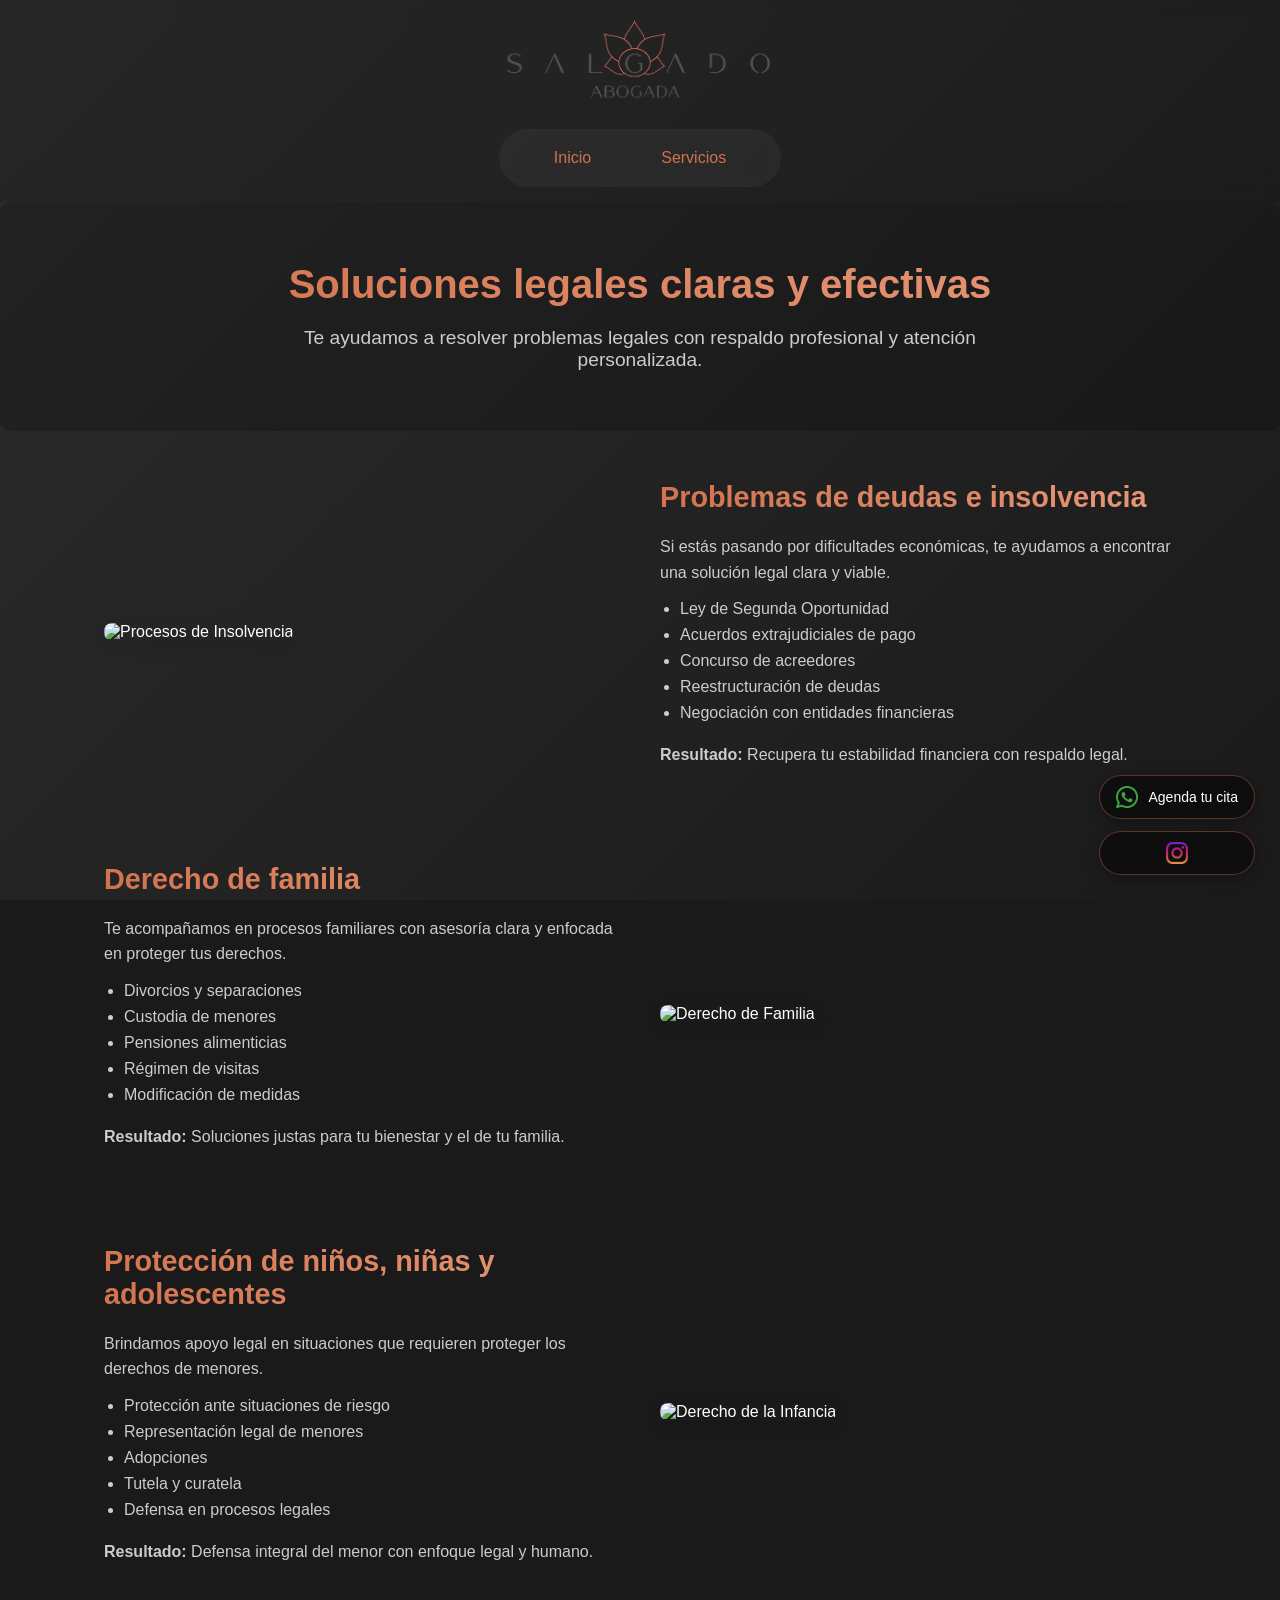
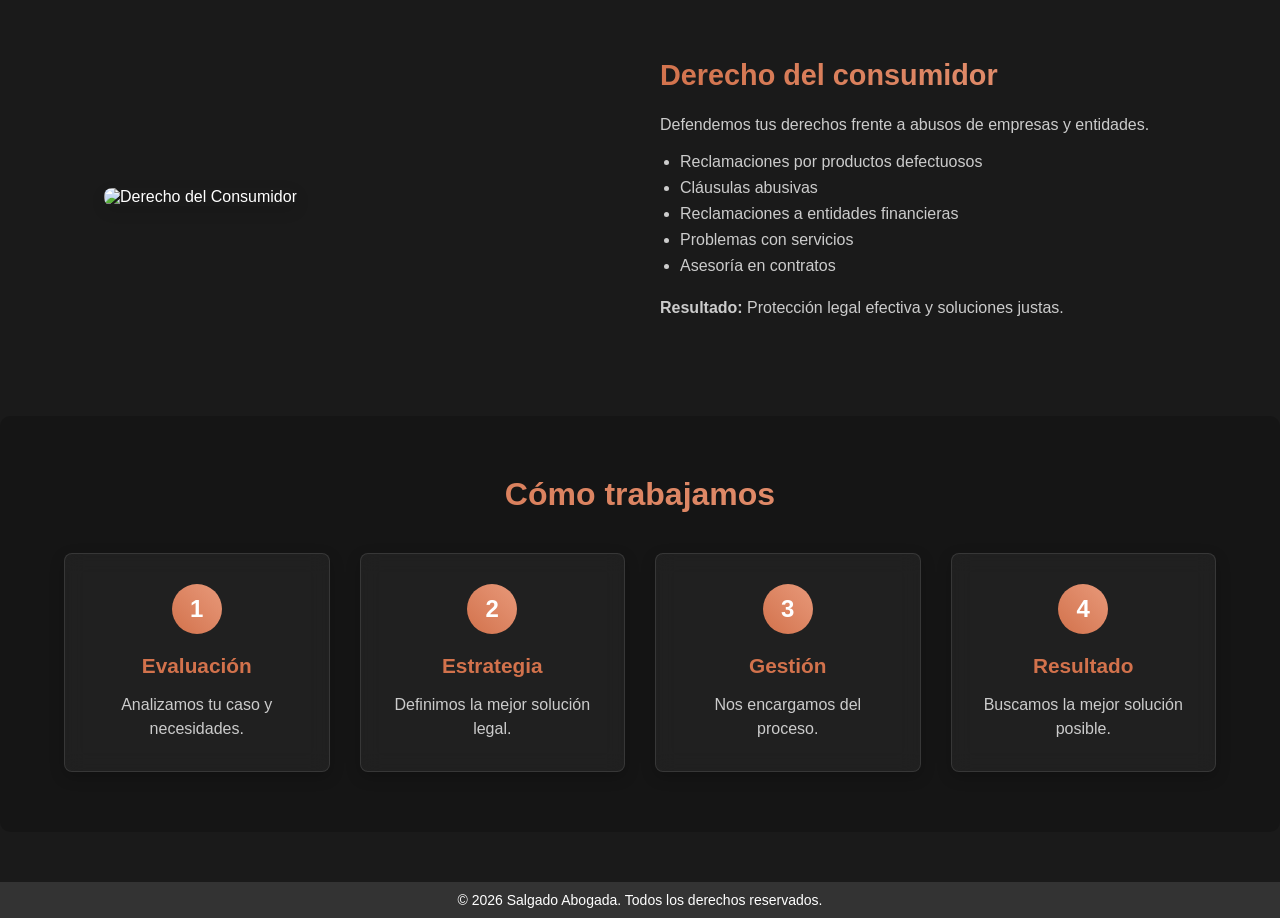
==== commit 3ae560a1: "Update servicios.html" ====
--- a/pages/servicios.html
+++ b/pages/servicios.html
@@ -18,8 +18,7 @@
     </script>
 </head>
 <body>
-
-```
+    
 <script src="../assets/js/script.js" defer></script>
 
 <div class="bg-decoration">
@@ -203,7 +202,6 @@
         <img src="../assets/img/instagram.webp" alt="Instagram">
     </a>
 </div>
-```
 
 </body>
 </html>
